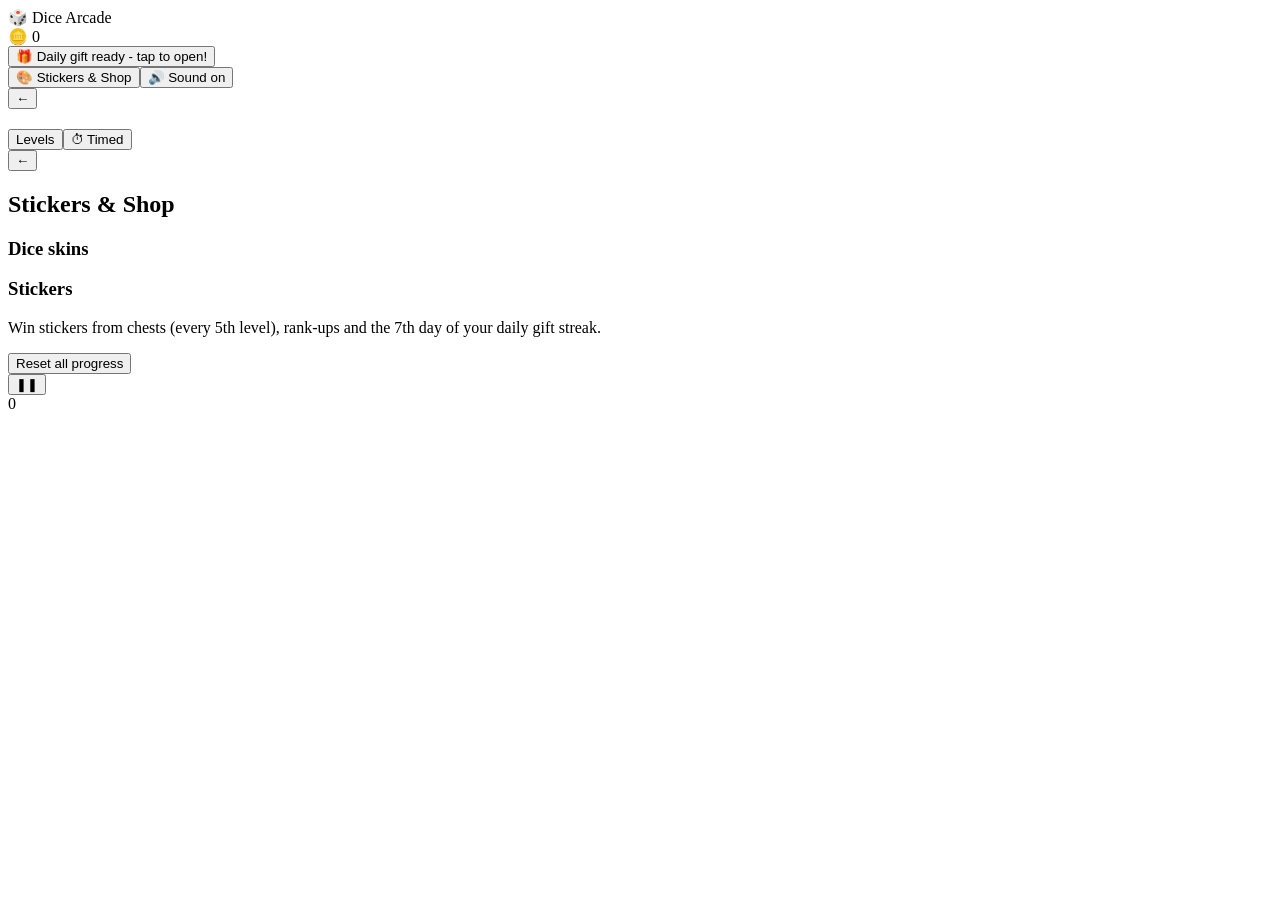
==== src/template.html @ 26377f86 "Add Dice Arcade: 8 offline dice games with levels, rewards and timed mode Co-Authored-By: Claude Son" ====
<!doctype html>
<html lang="en">
<head>
<meta charset="utf-8">
<meta name="viewport" content="width=device-width,initial-scale=1,maximum-scale=1,user-scalable=no,viewport-fit=cover">
<meta name="theme-color" content="#12162b">
<meta name="mobile-web-app-capable" content="yes">
<meta name="apple-mobile-web-app-capable" content="yes">
<title>Dice Arcade</title>
<link rel="manifest" href="manifest.webmanifest">
<link rel="icon" href="icon.svg">
<style>
/*CSS*/
</style>
</head>
<body>
<div id="app">
  <section id="home" class="screen"><div class="wrap">
    <div class="top"><div class="brand">🎲 Dice Arcade</div><div class="chip" id="coins">🪙 0</div></div>
    <div class="rank"><div class="row"><span id="rankName"></span><span id="rankXp"></span></div><div class="bar"><i id="rankBar"></i></div></div>
    <button class="gift hidden" id="gift">🎁 Daily gift ready - tap to open!</button>
    <div class="cards" id="cards"></div>
    <div class="nav"><button id="navAlbum">🎨 Stickers &amp; Shop</button><button id="navSound">🔊 Sound on</button></div>
  </div></section>

  <section id="levels" class="screen hidden"><div class="wrap">
    <div class="hdr"><button id="lvBack">←</button><h2 id="lvTitle"></h2><div class="chip" id="lvCoins"></div></div>
    <div class="how" id="lvHow"></div>
    <div class="tabs"><button id="tabLv" class="on">Levels</button><button id="tabTm">⏱ Timed</button></div>
    <div id="lvBody"></div>
  </div></section>

  <section id="album" class="screen hidden"><div class="wrap">
    <div class="hdr"><button id="alBack">←</button><h2>Stickers &amp; Shop</h2><div class="chip" id="alCoins"></div></div>
    <h3>Dice skins</h3><div class="skins" id="skins"></div>
    <h3 id="stkTitle">Stickers</h3><div class="sgrid" id="stickers"></div>
    <p class="note">Win stickers from chests (every 5th level), rank-ups and the 7th day of your daily gift streak.</p>
    <button class="ghost" id="reset">Reset all progress</button>
  </div></section>

  <section id="play" class="screen hidden">
    <div id="hud">
      <button id="pause" aria-label="Pause">❚❚</button>
      <div class="hmid"><div id="hudTitle"></div><div class="meter" id="meter"></div><div class="tbar hidden" id="tbar"><i></i></div></div>
      <div class="hr"><div id="hudScore">0</div><div id="hudLeft"></div></div>
    </div>
    <div id="stage"><canvas id="cv"></canvas><div id="say"></div></div>
    <div id="ctl"></div>
  </section>
</div>
<div id="modal" class="hidden"></div>
<script>
/*JS*/
</script>
</body>
</html>
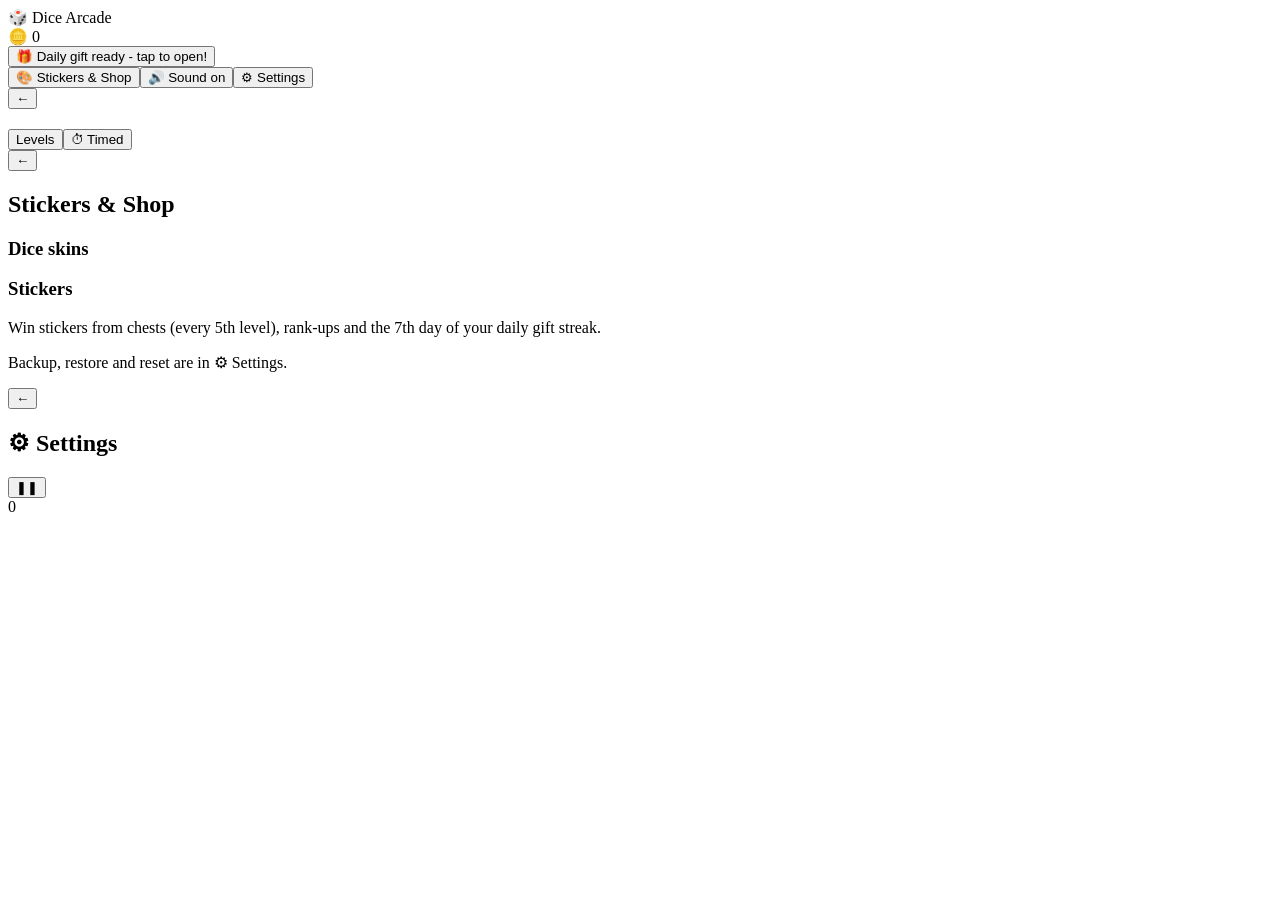
==== commit 830e12f4: "Add Settings screen: sound, vibration, hints, themes, text size, layout, name, backup and restore, u" ====
--- a/src/template.html
+++ b/src/template.html
@@ -20,7 +20,7 @@
     <div class="rank"><div class="row"><span id="rankName"></span><span id="rankXp"></span></div><div class="bar"><i id="rankBar"></i></div></div>
     <button class="gift hidden" id="gift">🎁 Daily gift ready - tap to open!</button>
     <div class="cards" id="cards"></div>
-    <div class="nav"><button id="navAlbum">🎨 Stickers &amp; Shop</button><button id="navSound">🔊 Sound on</button></div>
+    <div class="nav"><button id="navAlbum">🎨 Stickers &amp; Shop</button><button id="navSound">🔊 Sound on</button><button id="navSet">⚙ Settings</button></div>
   </div></section>
 
   <section id="levels" class="screen hidden"><div class="wrap">
@@ -35,7 +35,12 @@
     <h3>Dice skins</h3><div class="skins" id="skins"></div>
     <h3 id="stkTitle">Stickers</h3><div class="sgrid" id="stickers"></div>
     <p class="note">Win stickers from chests (every 5th level), rank-ups and the 7th day of your daily gift streak.</p>
-    <button class="ghost" id="reset">Reset all progress</button>
+    <p class="note">Backup, restore and reset are in ⚙ Settings.</p>
+  </div></section>
+
+  <section id="settings" class="screen hidden"><div class="wrap">
+    <div class="hdr"><button id="stBack">←</button><h2>⚙ Settings</h2></div>
+    <div id="stBody"></div>
   </div></section>
 
   <section id="play" class="screen hidden">
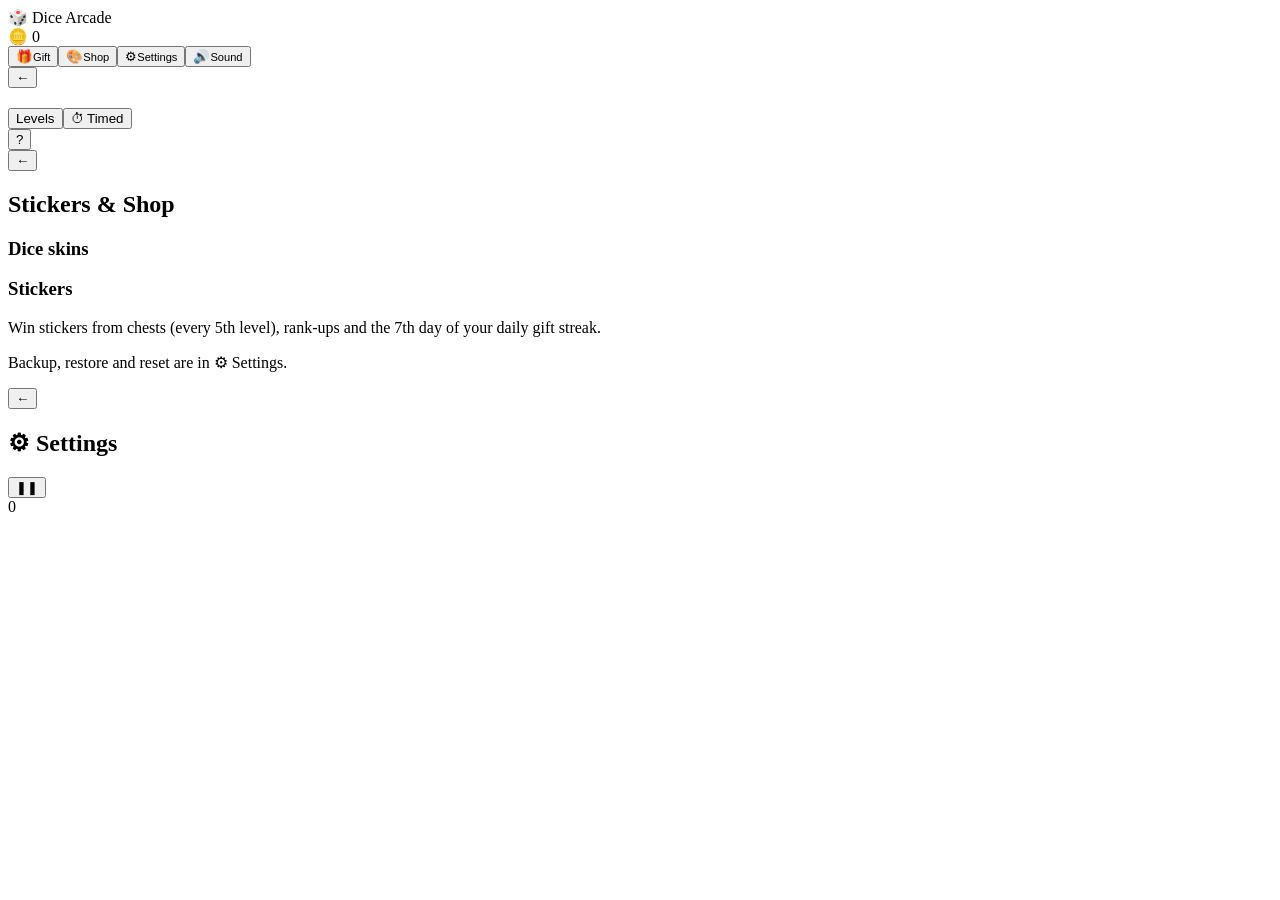
==== commit 27788ffd: "Compact arcade UI: one-screen hub, slim level select, landscape rails for play Co-Authored-By: Claud" ====
--- a/src/template.html
+++ b/src/template.html
@@ -15,18 +15,19 @@
 </head>
 <body>
 <div id="app">
-  <section id="home" class="screen"><div class="wrap">
-    <div class="top"><div class="brand">🎲 Dice Arcade</div><div class="chip" id="coins">🪙 0</div></div>
-    <div class="rank"><div class="row"><span id="rankName"></span><span id="rankXp"></span></div><div class="bar"><i id="rankBar"></i></div></div>
-    <button class="gift hidden" id="gift">🎁 Daily gift ready - tap to open!</button>
+  <section id="home" class="screen"><div class="hub">
+    <div class="hubtop"><div class="brand">🎲 Dice Arcade</div>
+      <div class="rankpill" title="Rank"><span id="rankName"></span><span class="rbar"><i id="rankBar"></i></span><span id="rankXp"></span></div>
+      <div class="chip" id="coins">🪙 0</div></div>
     <div class="cards" id="cards"></div>
-    <div class="nav"><button id="navAlbum">🎨 Stickers &amp; Shop</button><button id="navSound">🔊 Sound on</button><button id="navSet">⚙ Settings</button></div>
+    <div class="dock"><button id="gift" aria-label="Daily gift">🎁<small>Gift</small></button><button id="navAlbum" aria-label="Stickers and shop">🎨<small>Shop</small></button><button id="navSet" aria-label="Settings">⚙<small>Settings</small></button><button id="navSound" aria-label="Sound">🔊<small>Sound</small></button></div>
   </div></section>
 
   <section id="levels" class="screen hidden"><div class="wrap">
-    <div class="hdr"><button id="lvBack">←</button><h2 id="lvTitle"></h2><div class="chip" id="lvCoins"></div></div>
-    <div class="how" id="lvHow"></div>
-    <div class="tabs"><button id="tabLv" class="on">Levels</button><button id="tabTm">⏱ Timed</button></div>
+    <div class="hdr"><button id="lvBack" aria-label="Back">←</button><h2 id="lvTitle"></h2>
+      <div class="tabs"><button id="tabLv" class="on">Levels</button><button id="tabTm">⏱ Timed</button></div>
+      <button id="lvHelp" aria-label="How to play">?</button><div class="chip" id="lvCoins"></div></div>
+    <div class="how hidden" id="lvHow"></div>
     <div id="lvBody"></div>
   </div></section>
 
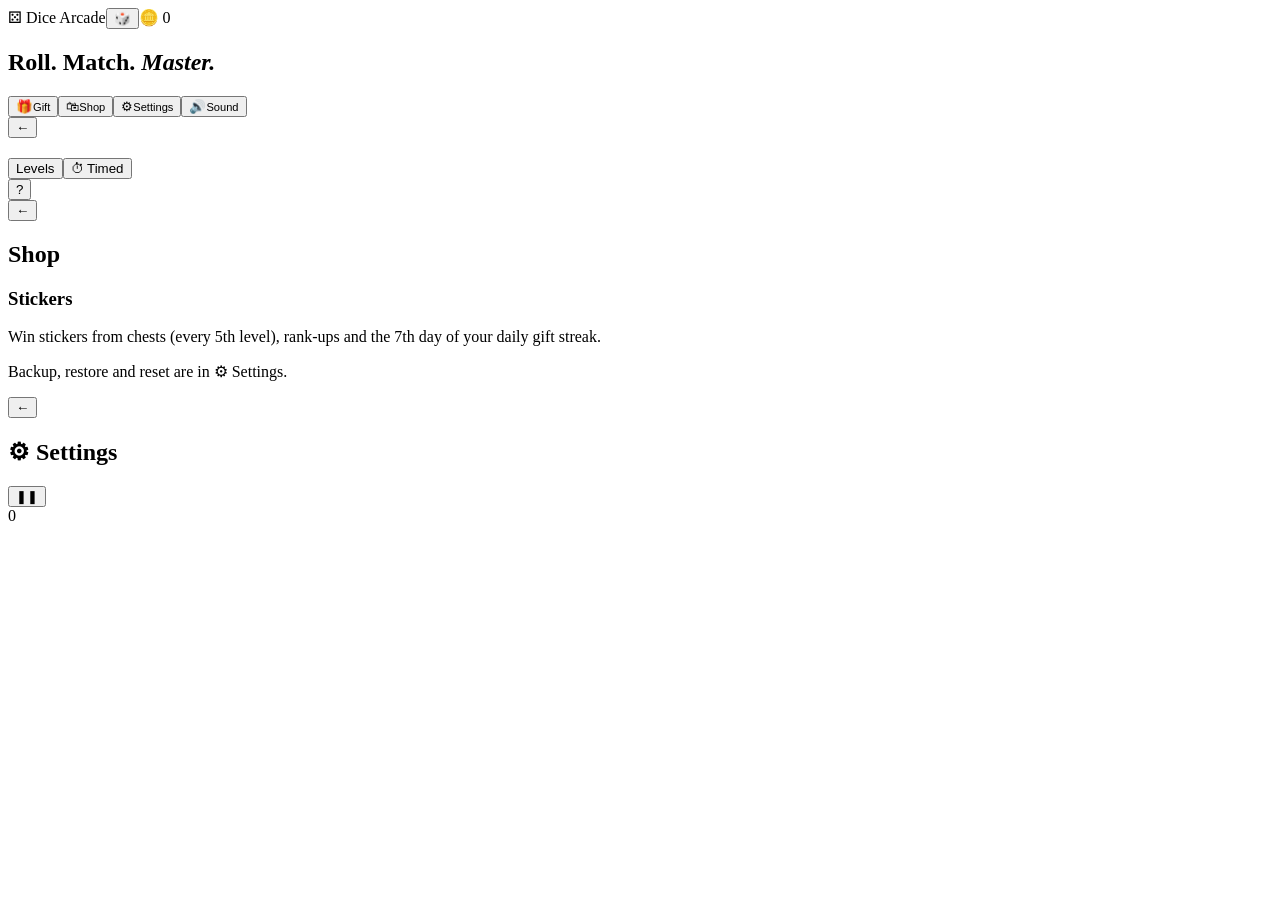
==== commit 3b5735e6: "2-minute rounds for Shot/Drop/Garden, failure reasons, Garden lock, Match feedback, Duel flip hints," ====
--- a/src/template.html
+++ b/src/template.html
@@ -16,11 +16,10 @@
 <body>
 <div id="app">
   <section id="home" class="screen"><div class="hub">
-    <div class="hubtop"><div class="brand">🎲 Dice Arcade</div>
-      <div class="rankpill" title="Rank"><span id="rankName"></span><span class="rbar"><i id="rankBar"></i></span><span id="rankXp"></span></div>
-      <div class="chip" id="coins">🪙 0</div></div>
+    <nav class="anav"><span class="alogo">⚄ Dice Arcade</span><span class="aright"><button id="profile" class="prof" aria-label="Profile and shop"><span id="pAv">🎲</span><span id="pName"></span></button><span class="chip" id="coins">🪙 0</span></span></nav>
+    <header class="hero"><h1>Roll. Match. <em>Master.</em></h1><p class="sub" id="rankLine"></p><div class="rbar"><i id="rankBar"></i></div></header>
     <div class="cards" id="cards"></div>
-    <div class="dock"><button id="gift" aria-label="Daily gift">🎁<small>Gift</small></button><button id="navAlbum" aria-label="Stickers and shop">🎨<small>Shop</small></button><button id="navSet" aria-label="Settings">⚙<small>Settings</small></button><button id="navSound" aria-label="Sound">🔊<small>Sound</small></button></div>
+    <div class="dock"><button id="gift" aria-label="Daily gift">🎁<small>Gift</small></button><button id="navAlbum" aria-label="Shop and stickers">🛍<small>Shop</small></button><button id="navSet" aria-label="Settings">⚙<small>Settings</small></button><button id="navSound" aria-label="Sound">🔊<small>Sound</small></button></div>
   </div></section>
 
   <section id="levels" class="screen hidden"><div class="wrap">
@@ -32,9 +31,9 @@
   </div></section>
 
   <section id="album" class="screen hidden"><div class="wrap">
-    <div class="hdr"><button id="alBack">←</button><h2>Stickers &amp; Shop</h2><div class="chip" id="alCoins"></div></div>
-    <h3>Dice skins</h3><div class="skins" id="skins"></div>
-    <h3 id="stkTitle">Stickers</h3><div class="sgrid" id="stickers"></div>
+    <div class="hdr"><button id="alBack">←</button><h2>Shop</h2><div class="chip" id="alCoins"></div></div>
+    <div id="shop"></div>
+    <h3 id="stkTitle">Stickers</h3><p class="note" id="stkNote"></p><div class="sgrid" id="stickers"></div>
     <p class="note">Win stickers from chests (every 5th level), rank-ups and the 7th day of your daily gift streak.</p>
     <p class="note">Backup, restore and reset are in ⚙ Settings.</p>
   </div></section>
@@ -47,9 +46,10 @@
   <section id="play" class="screen hidden">
     <div id="hud">
       <button id="pause" aria-label="Pause">❚❚</button>
-      <div class="hmid"><div id="hudTitle"></div><div class="meter" id="meter"></div><div class="tbar hidden" id="tbar"><i></i></div></div>
+      <div class="hmid"><div id="hudTitle"></div><div id="hudGoal"></div><div class="meter" id="meter"></div><div class="tbar hidden" id="tbar"><i></i></div></div>
       <div class="hr"><div id="hudScore">0</div><div id="hudLeft"></div></div>
     </div>
+    <div id="pwr"></div>
     <div id="stage"><canvas id="cv"></canvas><div id="say"></div></div>
     <div id="ctl"></div>
   </section>
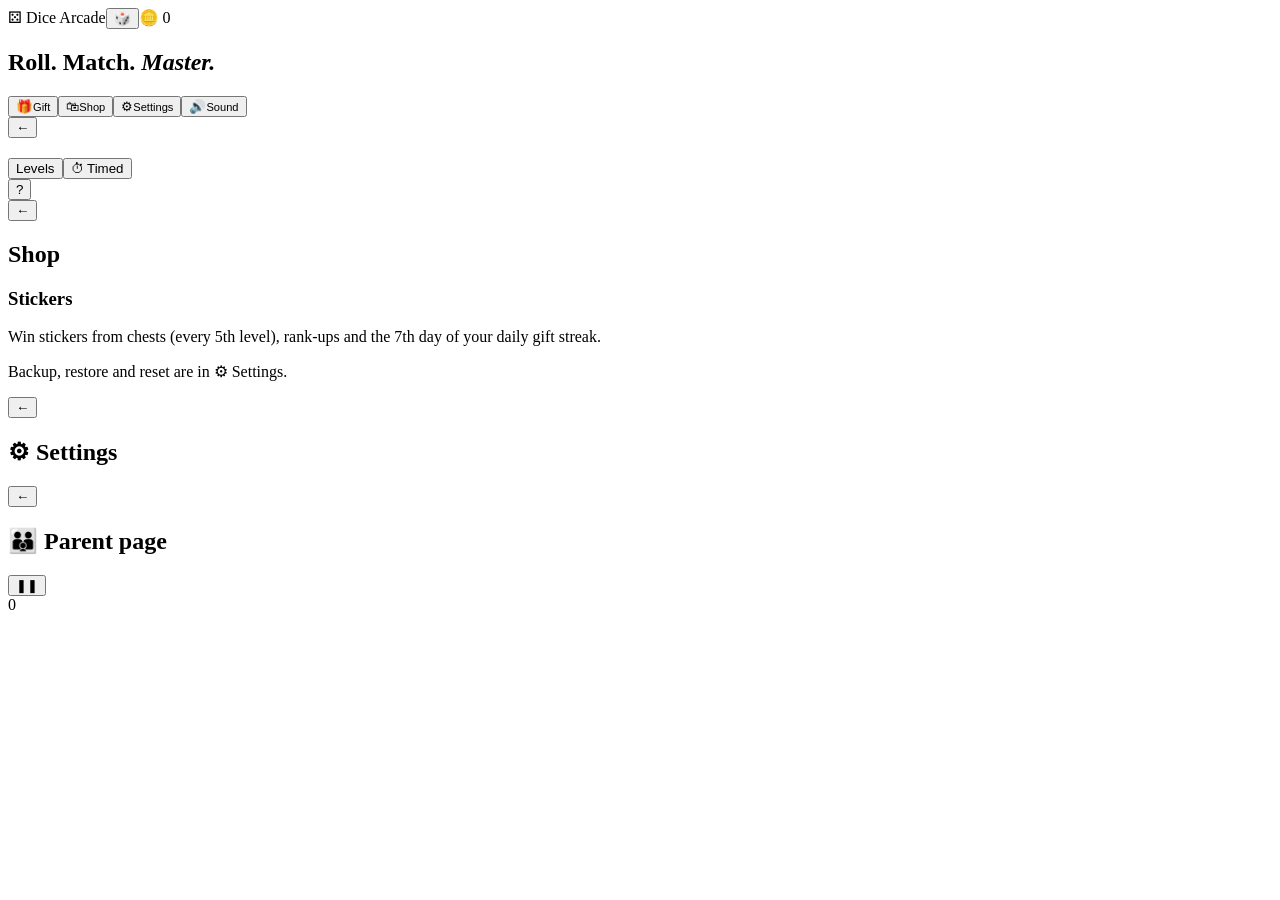
==== commit 6eff8160: "Kids lock (10 min/day, 30 min/week), password-protected settings, parent page, faster Shot rows Co-A" ====
--- a/src/template.html
+++ b/src/template.html
@@ -16,7 +16,7 @@
 <body>
 <div id="app">
   <section id="home" class="screen"><div class="hub">
-    <nav class="anav"><span class="alogo">⚄ Dice Arcade</span><span class="aright"><button id="profile" class="prof" aria-label="Profile and shop"><span id="pAv">🎲</span><span id="pName"></span></button><span class="chip" id="coins">🪙 0</span></span></nav>
+    <nav class="anav"><span class="alogo">⚄ Dice Arcade</span><span class="aright"><button id="profile" class="prof" aria-label="Profile and shop"><span id="pAv">🎲</span><span id="pName"></span></button><span class="chip hidden" id="kidChip"></span><span class="chip" id="coins">🪙 0</span></span></nav>
     <header class="hero"><h1>Roll. Match. <em>Master.</em></h1><p class="sub" id="rankLine"></p><div class="rbar"><i id="rankBar"></i></div></header>
     <div class="cards" id="cards"></div>
     <div class="dock"><button id="gift" aria-label="Daily gift">🎁<small>Gift</small></button><button id="navAlbum" aria-label="Shop and stickers">🛍<small>Shop</small></button><button id="navSet" aria-label="Settings">⚙<small>Settings</small></button><button id="navSound" aria-label="Sound">🔊<small>Sound</small></button></div>
@@ -43,6 +43,11 @@
     <div id="stBody"></div>
   </div></section>
 
+  <section id="parent" class="screen hidden"><div class="wrap">
+    <div class="hdr"><button id="parBack">←</button><h2>👪 Parent page</h2></div>
+    <div id="parBody"></div>
+  </div></section>
+
   <section id="play" class="screen hidden">
     <div id="hud">
       <button id="pause" aria-label="Pause">❚❚</button>
